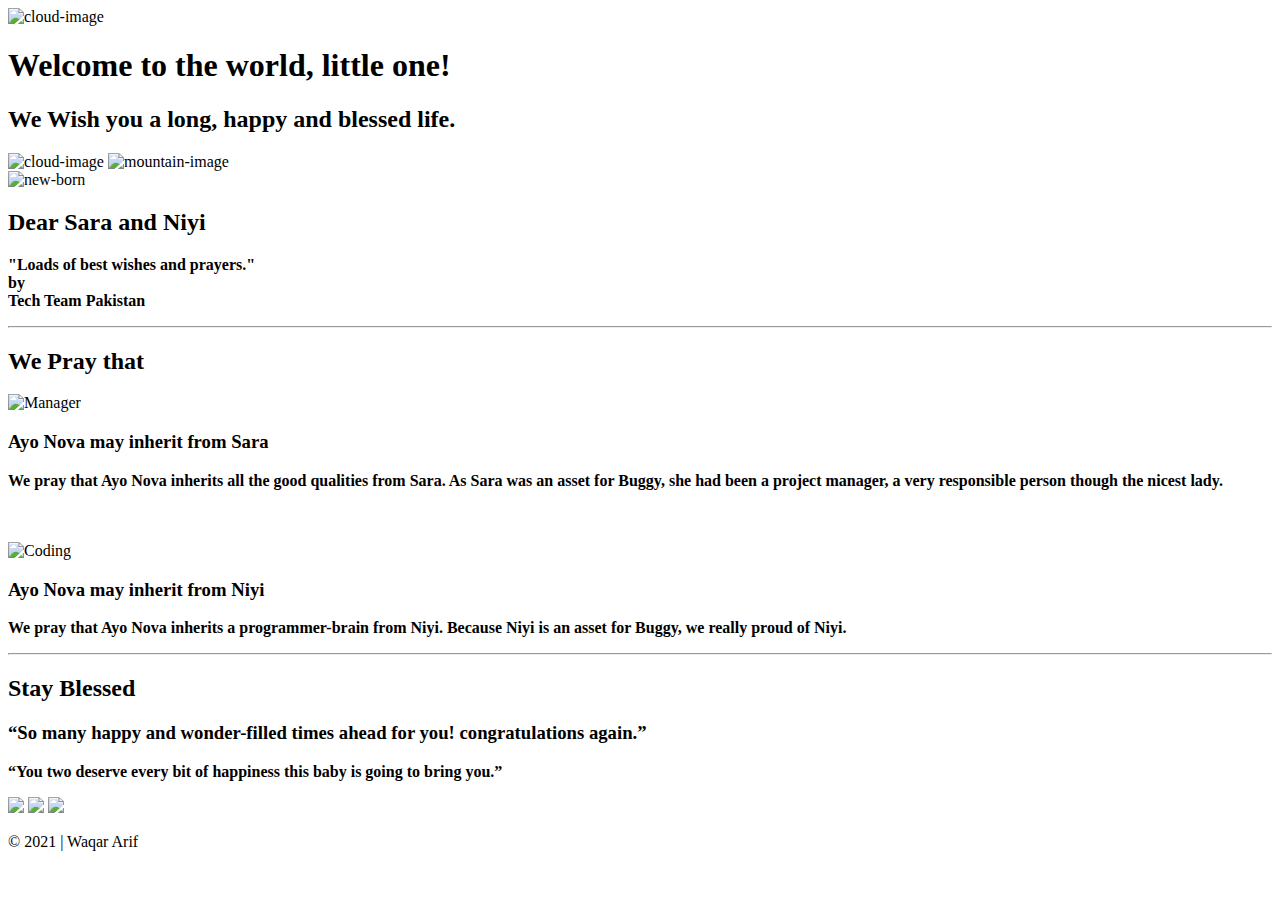
==== index.html @ 3a0d210c "Add files via upload" ====
<!DOCTYPE html>
<html>

<head>
  <meta charset="utf-8">
  <title>Ayo Nova</title>
  <link rel="stylesheet" href="css/style.css">
  <link rel="icon" href="images/favicon (1).ico">
</head>

<body>

  <div class="top-container">
    <img class="top-cloud" src="images/cloud.png" alt="cloud-image">
    <h1>Welcome to the world, little one!</h1>
    <h2 class="Programmer"> We Wish you a long, happy and blessed life.</h2>
    <img class="bottom-cloud" src="images/cloud.png" alt="cloud-image">

    <img src="images/mountain.png" alt="mountain-image">
  </div>
  <div class="middle-container">
    <div class="profile">
      <img class="new-born" src="https://is1-ssl.mzstatic.com/image/thumb/Purple114/v4/73/d3/d6/73d3d6e7-397d-9083-0c89-c2ff92a98947/source/512x512bb.jpg" alt="new-born">
      <h2>Dear Sara and Niyi</h2>
      <strong>
        <p class="intro">"Loads of best wishes and prayers." <br> by <br> Tech Team Pakistan </p>
      </strong>
    </div>
    <hr>
    <div class="skills">
      <h2>We Pray that</h2>
      <div class="skill-row">
        <img class="management" src="https://media.giphy.com/media/chtX1z0ytp0YcREndD/giphy.gif" alt="Manager">
        <h3>Ayo Nova may inherit from Sara</h3>
        <strong>
          <p>We pray that Ayo Nova inherits all the good qualities from Sara. As Sara was an asset for Buggy, she had been a project manager, a very responsible person though the nicest lady. </p>
        </strong>

      </div>
      <br>
      <br>
      <div class="skill-row">
        <img class="programmer" src="https://media.giphy.com/media/j3fdZ1QIhCpBlWUONw/giphy.gif" alt="Coding">
        <h3>Ayo Nova may inherit from Niyi</h3>
        <strong>
          <p>We pray that Ayo Nova inherits a programmer-brain from Niyi. Because Niyi is an asset for Buggy, we really proud of Niyi.</p>
        </strong>
      </div>
    </div>
    <hr>
    <div class="contact-me">
      <h2>Stay Blessed</h2>
      <h3>“So many happy and wonder-filled times ahead for you! congratulations again.”</h3>
      <strong>
        <p class="Contact-message">“You two deserve every bit of happiness this baby is going to bring you.”</p>
      </strong>
    </div>
  </div>

  <div class="bottom-container">
    <a class="btn" href="https://yoyanyc.com/collections/baby-girl"><img src="https://img.icons8.com/ios-filled/50/000000/shopaholic.png"/></a>
    <a class="btn1" href="https://faoschwarz.com/"><img src="https://img.icons8.com/ios-filled/50/000000/baby-mobile.png"/></a>
    <a class="btn2" href="https://myminicart.com/"><img src="https://img.icons8.com/ios-filled/50/000000/baby-bottle.png"/></a>
    <p>© 2021 | Waqar Arif</p>
  </div>
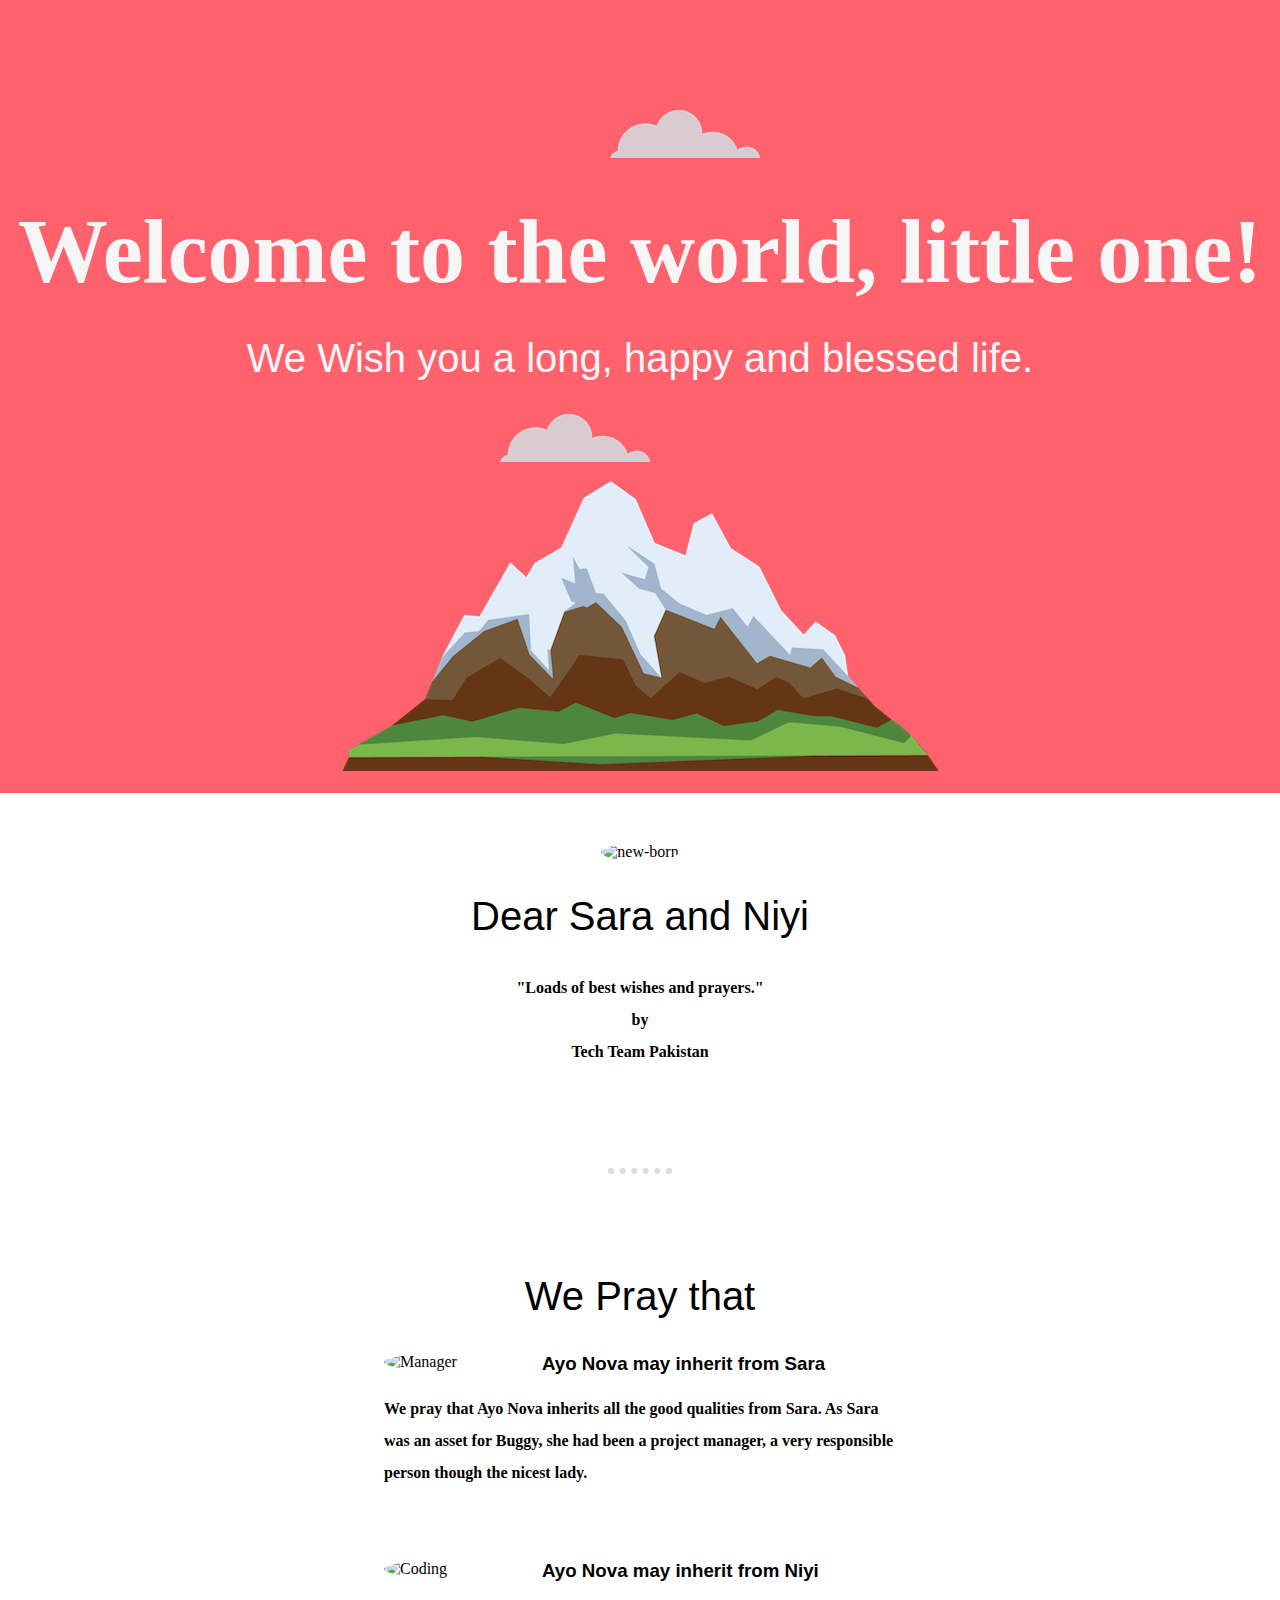
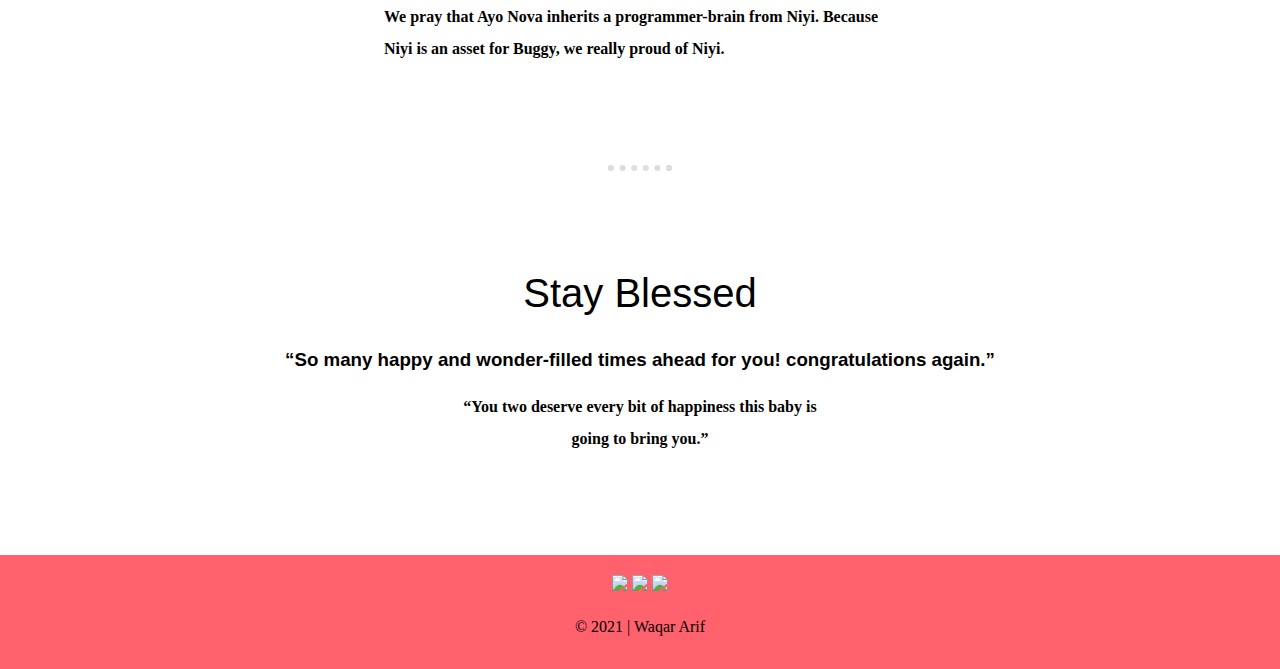
==== commit 0ca72dad: "Add files via upload" ====
--- a/index.html
+++ b/index.html
@@ -4,19 +4,19 @@
 <head>
   <meta charset="utf-8">
   <title>Ayo Nova</title>
-  <link rel="stylesheet" href="css/style.css">
-  <link rel="icon" href="images/favicon (1).ico">
+  <link rel="stylesheet" href="style.css">
+  <link rel="icon" href="favicon (1).ico">
 </head>
 
 <body>
 
   <div class="top-container">
-    <img class="top-cloud" src="images/cloud.png" alt="cloud-image">
+    <img class="top-cloud" src="cloud.png" alt="cloud-image">
     <h1>Welcome to the world, little one!</h1>
     <h2 class="Programmer"> We Wish you a long, happy and blessed life.</h2>
-    <img class="bottom-cloud" src="images/cloud.png" alt="cloud-image">
+    <img class="bottom-cloud" src="cloud.png" alt="cloud-image">
 
-    <img src="images/mountain.png" alt="mountain-image">
+    <img src="mountain.png" alt="mountain-image">
   </div>
   <div class="middle-container">
     <div class="profile">
--- a/style.css
+++ b/style.css
@@ -0,0 +1,184 @@
+body {
+  color: #Black;
+  margin: 0;
+  text-align: center;
+  font-family: 'Merriweather', serif;
+}
+
+h1 {
+  font-size: 5.625rem;
+  margin: 50px auto 0 auto;
+  font-family: 'Sacramento', cursive;
+  color: #F6F6F6;
+
+}
+
+P{
+    line-height: 2;
+}
+
+h2 {
+  font-family: 'Montserrat', sans-serif;
+  font-size: 2.5rem;
+  color: black;
+  font-weight: normal;
+}
+
+h3 {
+  font-family: 'Montserrat', sans-serif;
+  color: black;
+}
+
+hr{
+  border: dotted #DDDDDD 6px;
+  border-bottom: none;
+  width: 4%;
+  margin: 100px auto;
+}
+
+
+.cont
+{
+  font-family: 'Montserrat', sans-serif;
+color: #F6F6F6;
+font-weight: normal;
+}
+
+.Contact-message{
+  width: 30%;
+  margin: 20px auto 50px auto;
+}
+
+.contact-info
+{
+  background-color: #DBF6E9;
+}
+
+.skill-row
+{
+  width: 40%;
+  margin: auto;
+  text-align: left;
+}
+
+.Programmer
+{
+color: #F6F6F6;
+}
+
+
+.management
+{
+  width: 25%;
+  border-radius: 50%;
+  float: left;
+  margin-right: 30px;
+}
+
+.programmer
+{
+  width: 25%;
+  border-radius: 50%;
+  float: left;
+  margin-right: 30px;
+}
+
+.Linkedin
+{
+  border-radius: 20%;
+}
+
+.email
+{
+  border-radius:20%;
+}
+
+
+.top-container {
+  background-color: #FF616D;
+  position: relative;
+  padding-top: 150px;
+  width: 100%;
+  height: 643px;
+}
+
+.new-born
+{
+  border-radius:50%;
+  width: 10%;
+  margin-top: 50px;
+}
+
+
+.intro
+{
+  width: 30%;
+  margin: auto auto 50px auto;
+}
+
+.middle-container {
+  margin: 0 auto;
+  background-color: White;
+  padding-bottom: 50px;
+}
+
+.bottom-container {
+  background-color: #FF616D;
+  margin: 0 auto;
+  padding-top: 20px;
+  padding-bottom:10px;
+}
+
+.btn:hover
+{
+  background-color: White;
+
+}
+
+.btn1:hover
+{
+  background-color: White;
+}
+
+.btn2:hover
+{
+  background-color: White;
+}
+
+.top-cloud {
+  position: absolute;
+  right: 520px;
+  top: 110px;
+}
+
+.bottom-cloud {
+  position: absolute;
+  left: 500px;
+}
+
+.button {
+  background: #11cdd4;
+  background-image: -webkit-linear-gradient(top, #11cdd4, #11999e);
+  background-image: -moz-linear-gradient(top, #11cdd4, #11999e);
+  background-image: -ms-linear-gradient(top, #11cdd4, #11999e);
+  background-image: -o-linear-gradient(top, #11cdd4, #11999e);
+  background-image: linear-gradient(to bottom, #11cdd4, #11999e);
+  -webkit-border-radius: 8;
+  -moz-border-radius: 8;
+  border-radius: 8px;
+  font-family: 'Montserrat', sans-serif;
+  color: #ffffff;
+  font-size: 15px;
+  padding: 10px 20px 10px 20px;
+  text-decoration: none;
+}
+
+.button:hover {
+  background: #30e3cb;
+  background-image: -webkit-linear-gradient(top, #30e3cb, #2bc4ad);
+  background-image: -moz-linear-gradient(top, #30e3cb, #2bc4ad);
+  background-image: -ms-linear-gradient(top, #30e3cb, #2bc4ad);
+  background-image: -o-linear-gradient(top, #30e3cb, #2bc4ad);
+  background-image: linear-gradient(to bottom, #30e3cb, #2bc4ad);
+  text-decoration: none;
+}
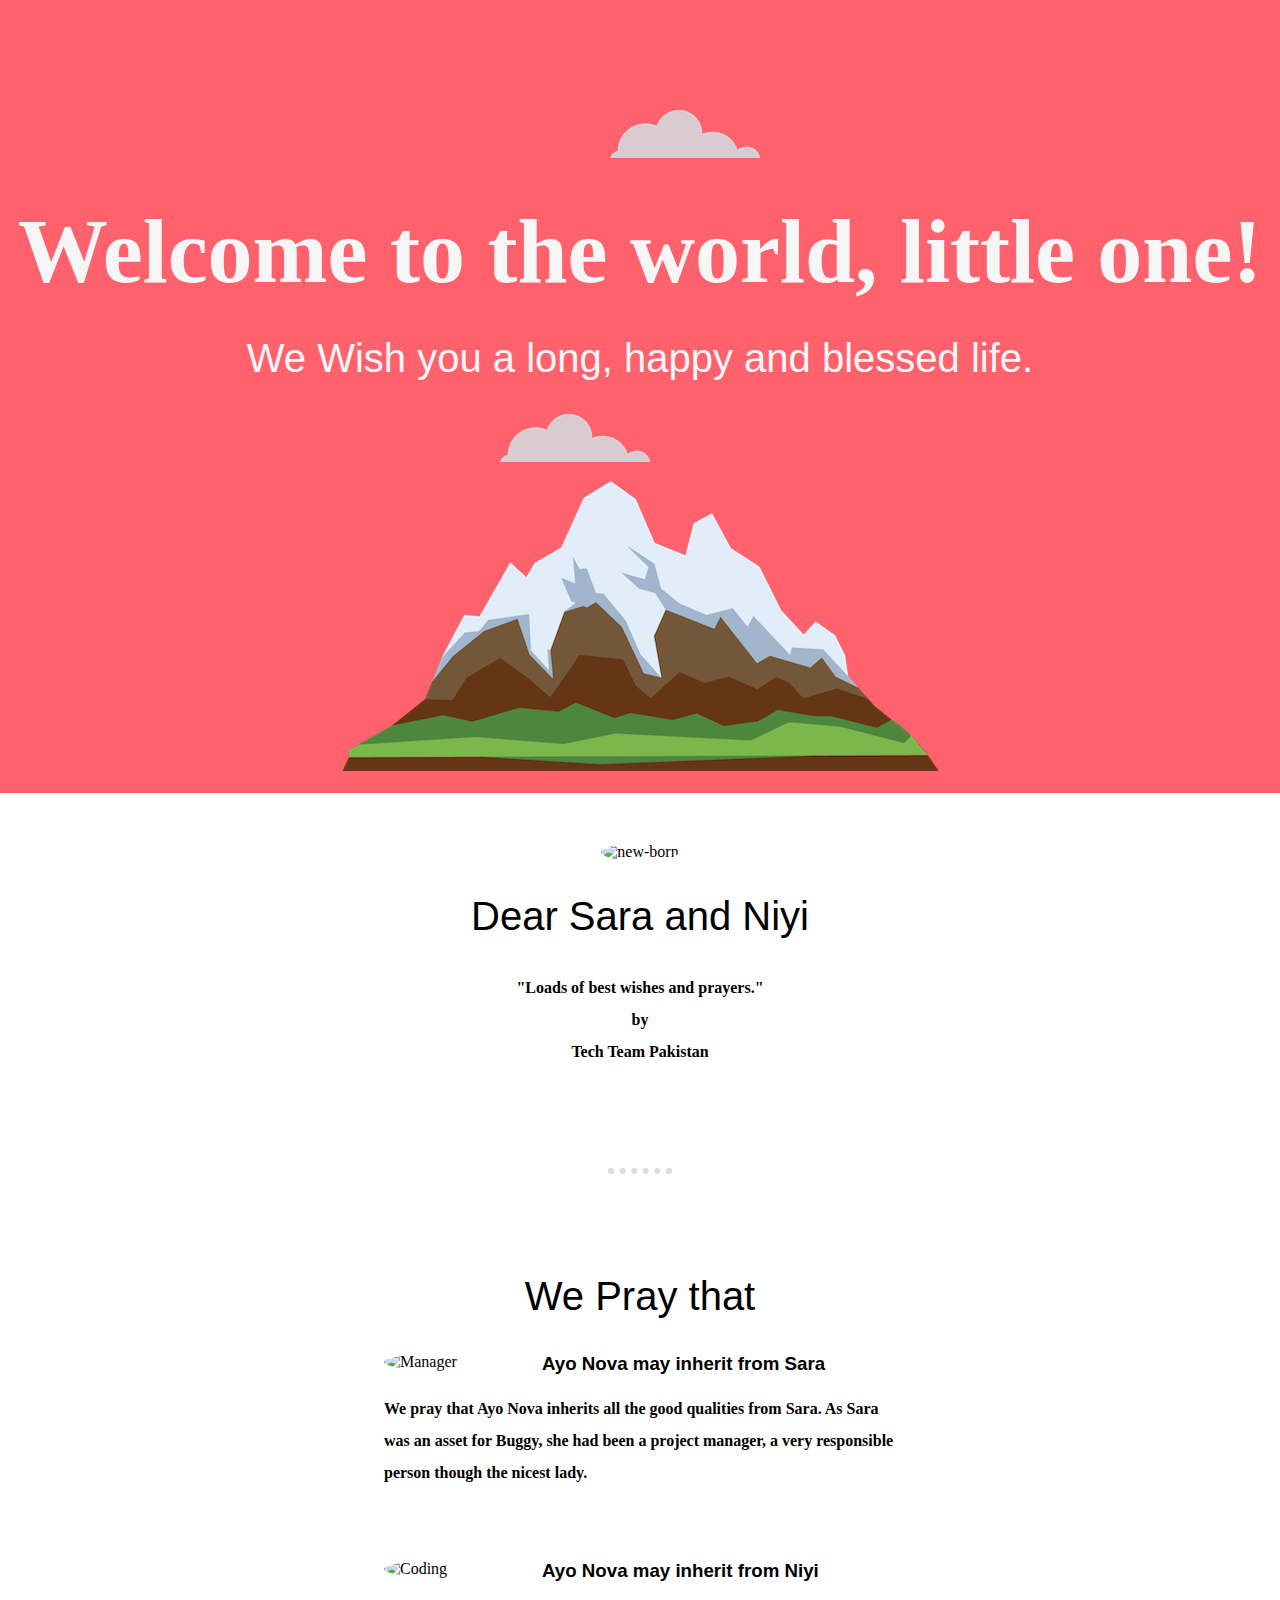
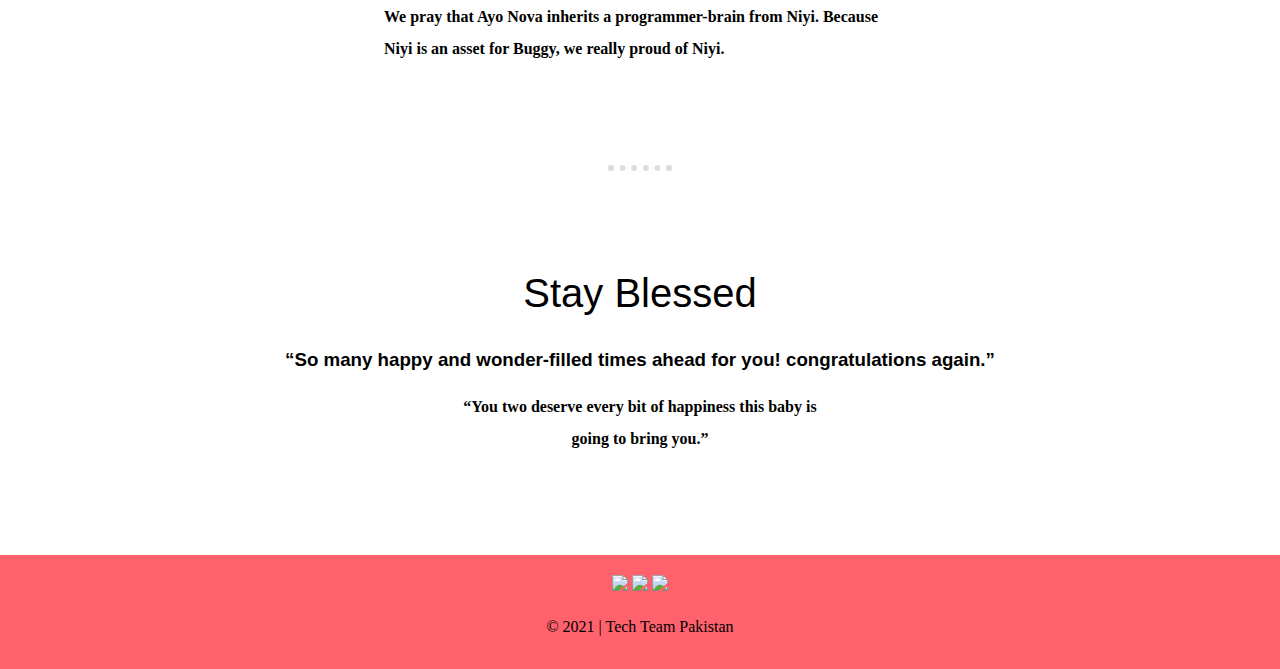
==== commit e85a4b0c: "Add files via upload" ====
--- a/index.html
+++ b/index.html
@@ -61,5 +61,5 @@
     <a class="btn" href="https://yoyanyc.com/collections/baby-girl"><img src="https://img.icons8.com/ios-filled/50/000000/shopaholic.png"/></a>
     <a class="btn1" href="https://faoschwarz.com/"><img src="https://img.icons8.com/ios-filled/50/000000/baby-mobile.png"/></a>
     <a class="btn2" href="https://myminicart.com/"><img src="https://img.icons8.com/ios-filled/50/000000/baby-bottle.png"/></a>
-    <p>© 2021 | Waqar Arif</p>
+    <p>© 2021 | Tech Team Pakistan</p>
   </div>
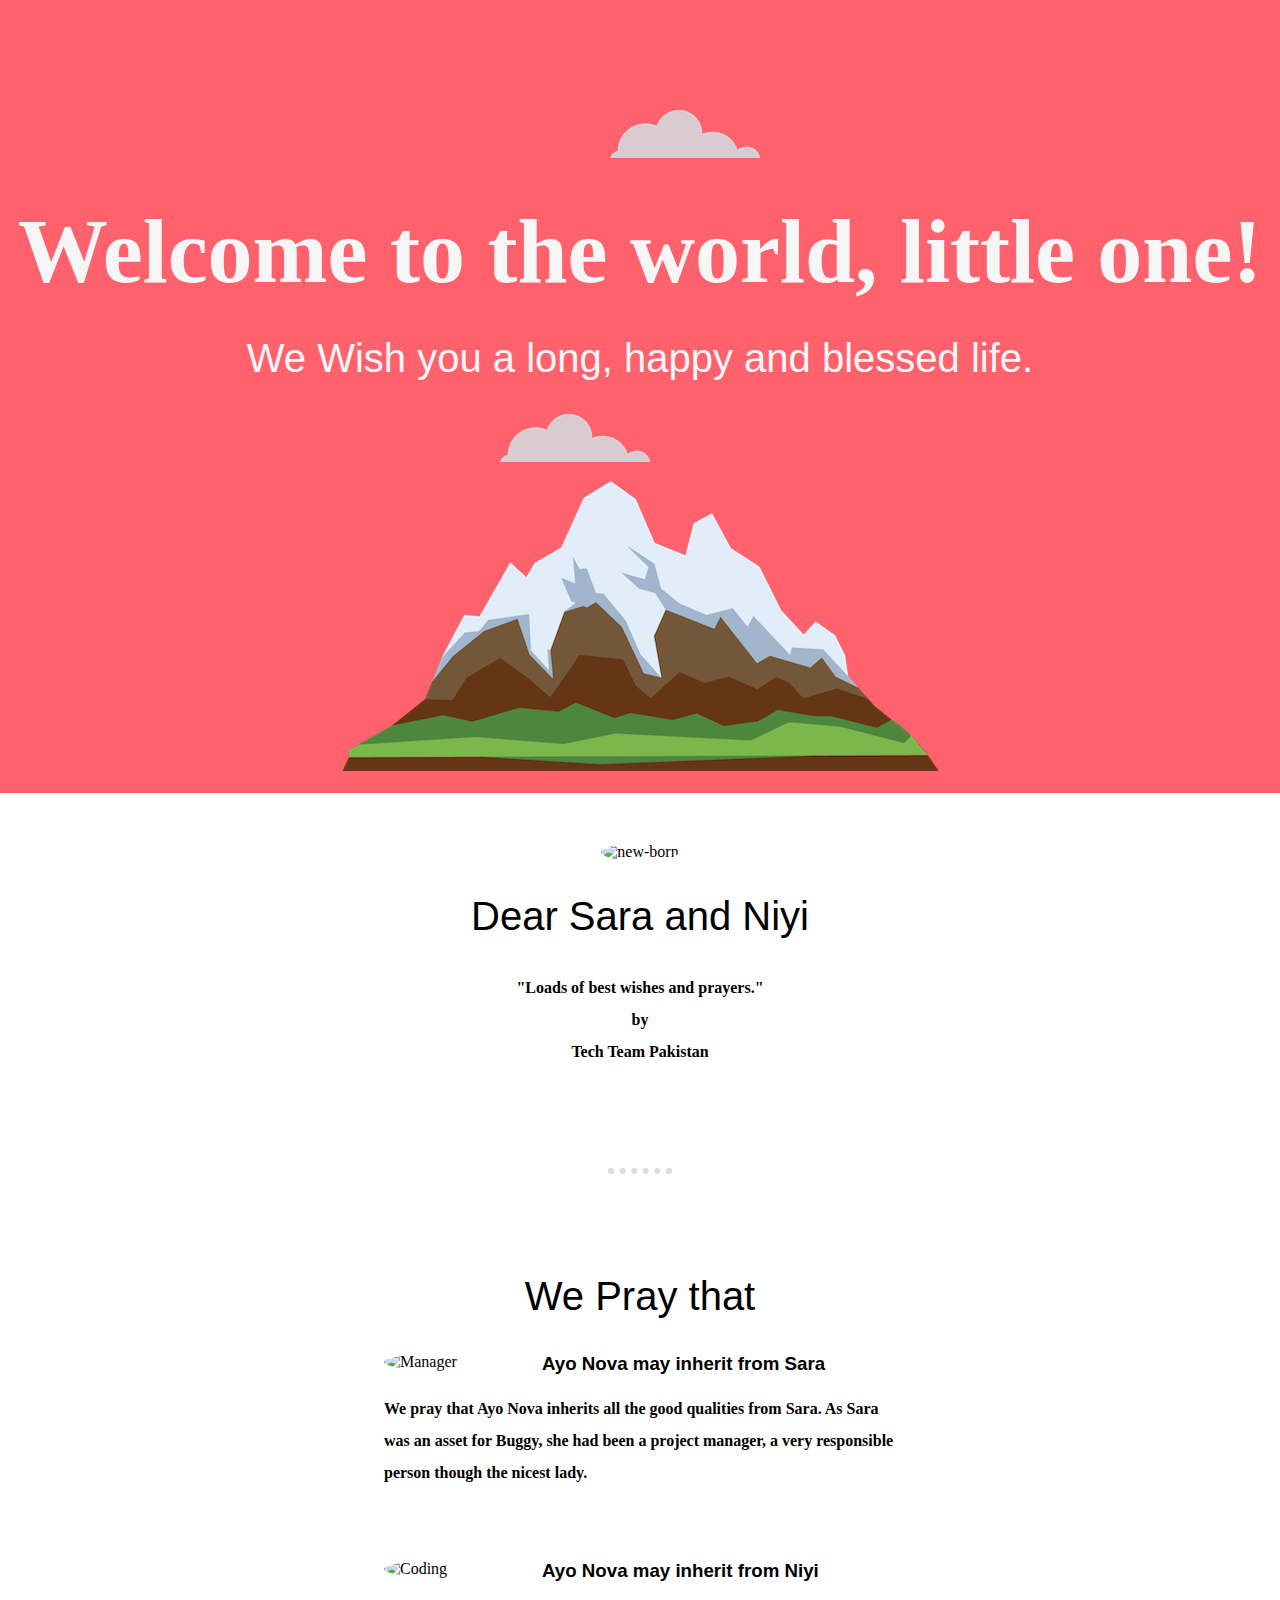
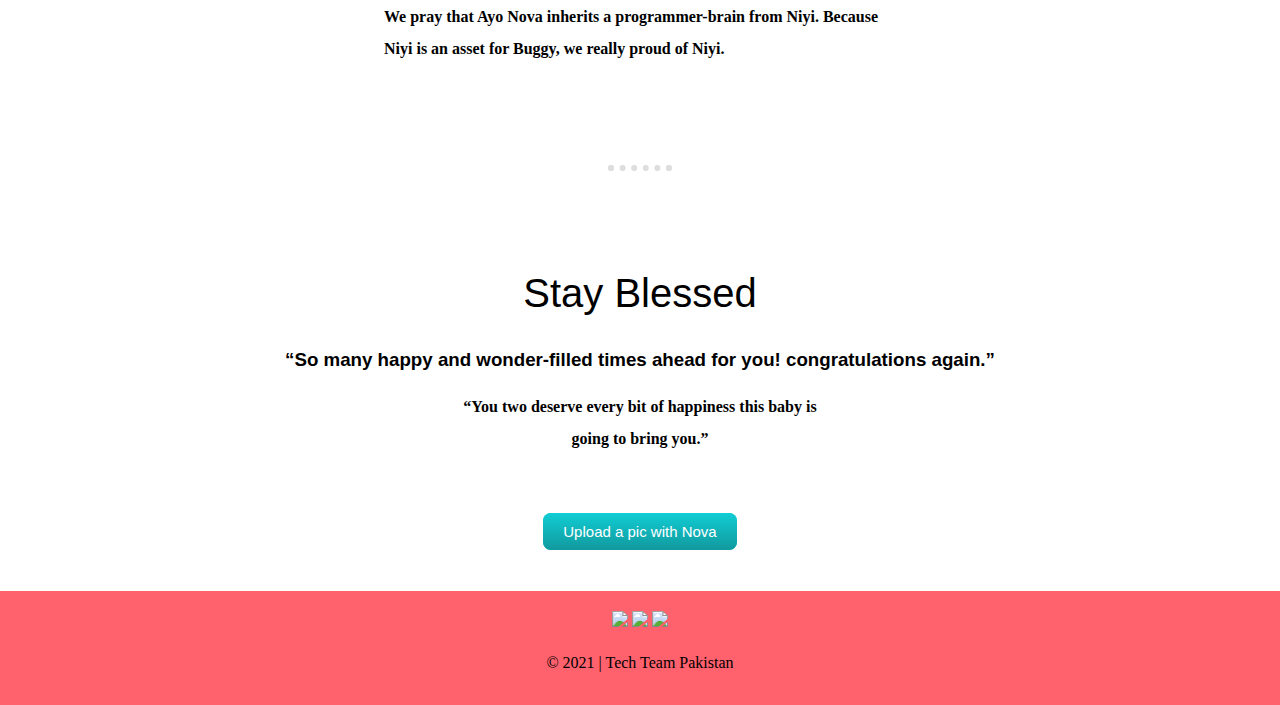
==== commit 27bdffeb: "Add files via upload" ====
--- a/index.html
+++ b/index.html
@@ -54,6 +54,8 @@
       <strong>
         <p class="Contact-message">“You two deserve every bit of happiness this baby is going to bring you.”</p>
       </strong>
+      <br>
+      <a class="button" href="contact.html">Upload a pic with Nova</a>
     </div>
   </div>
 
